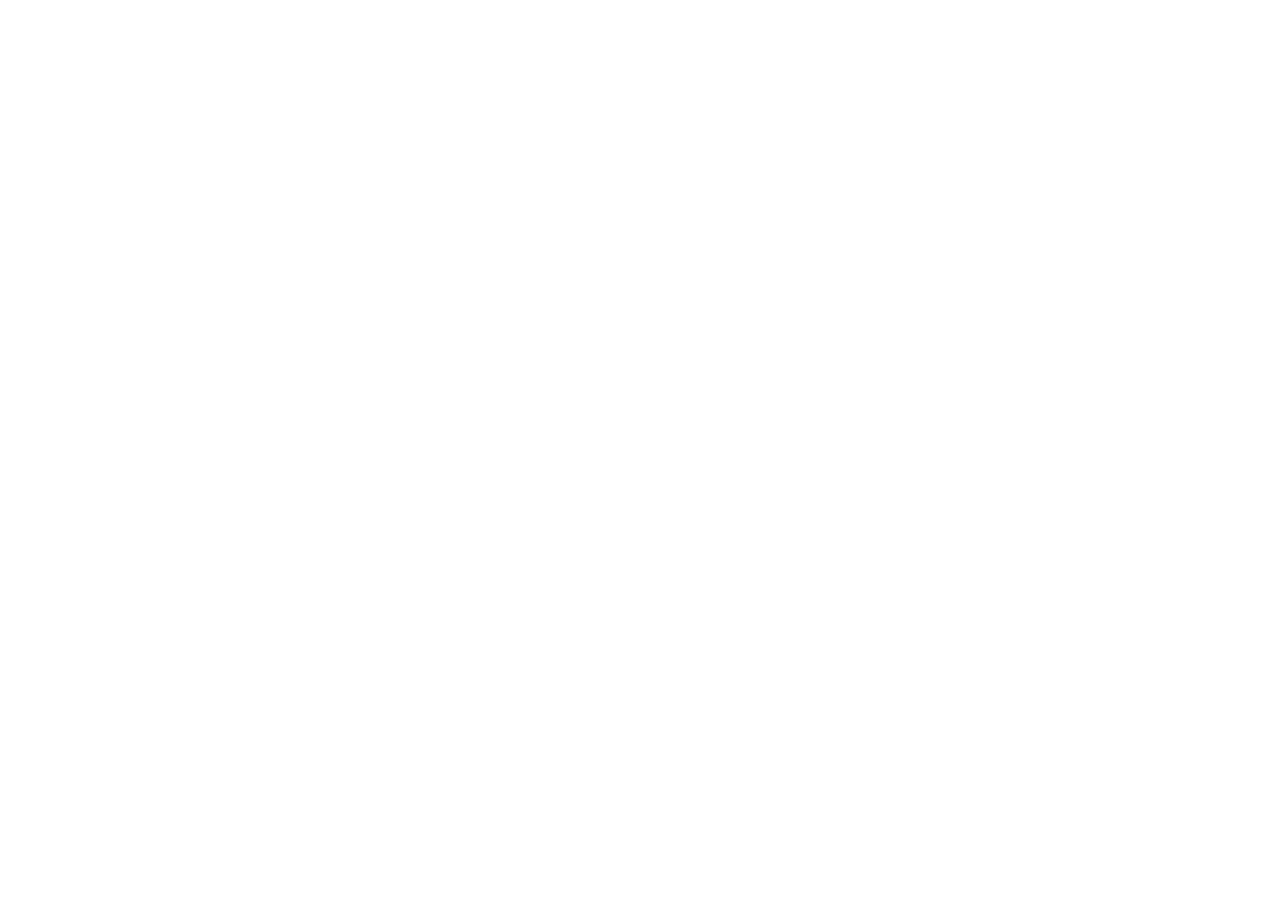
==== index.html @ 8d0be8ac "first commit" ====
<!DOCTYPE html>
<html lang="en">
<head>
    <meta charset="UTF-8">
    <meta name="viewport" content="width=device-width, initial-scale=1.0">
    <title>Document</title>
</head>
<body>
    
</body>
</html>
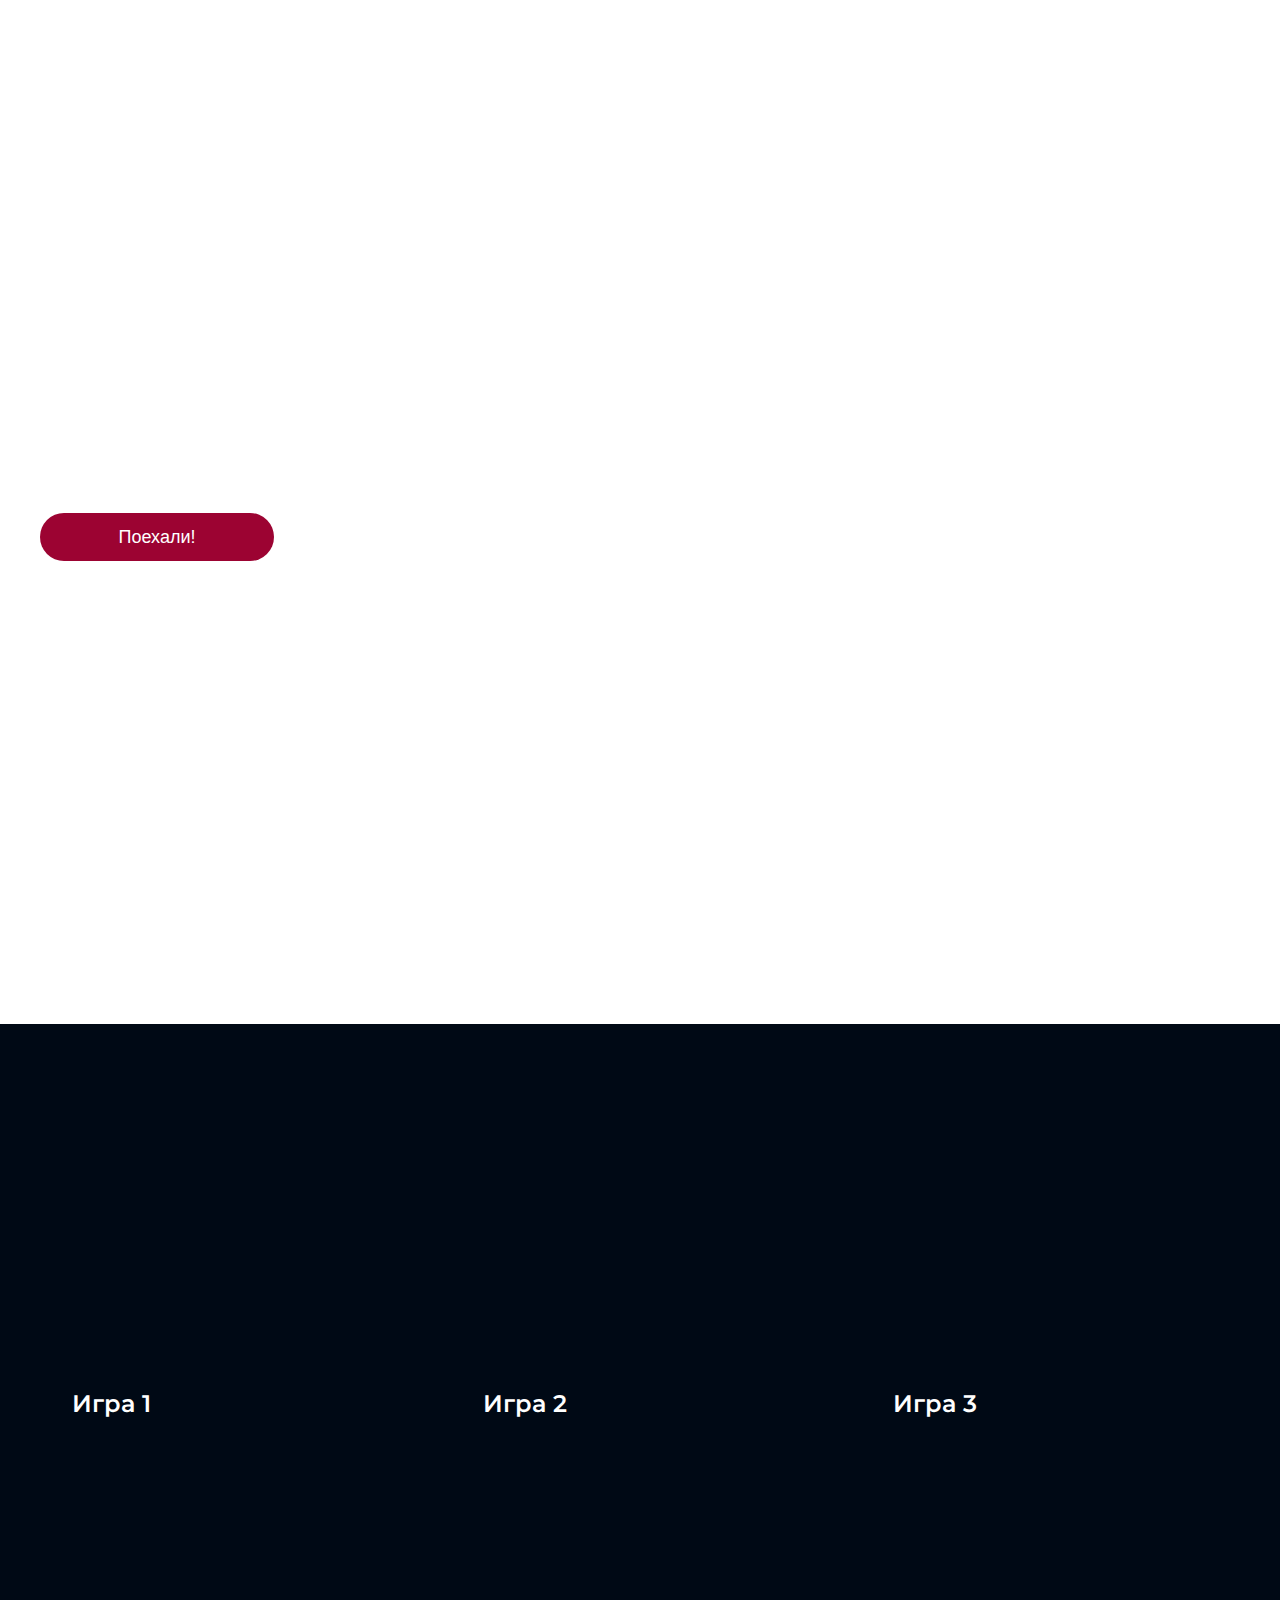
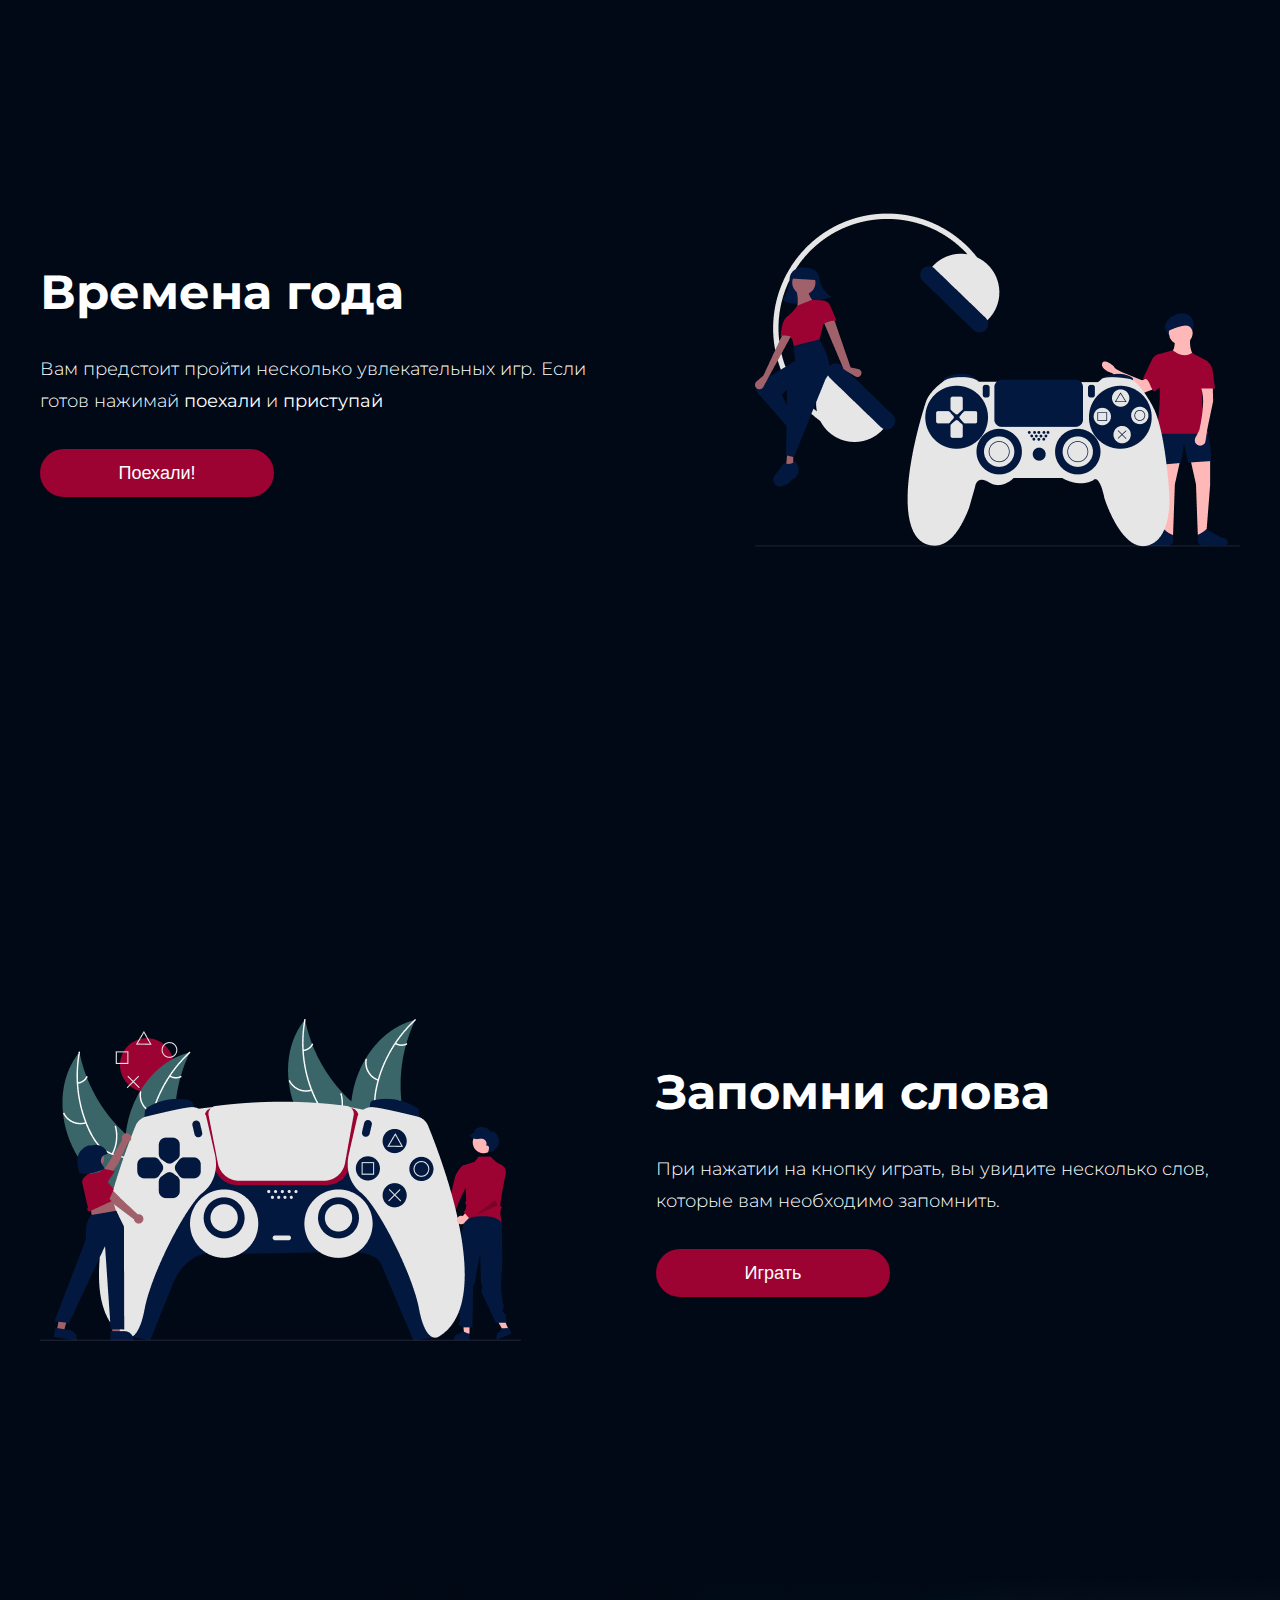
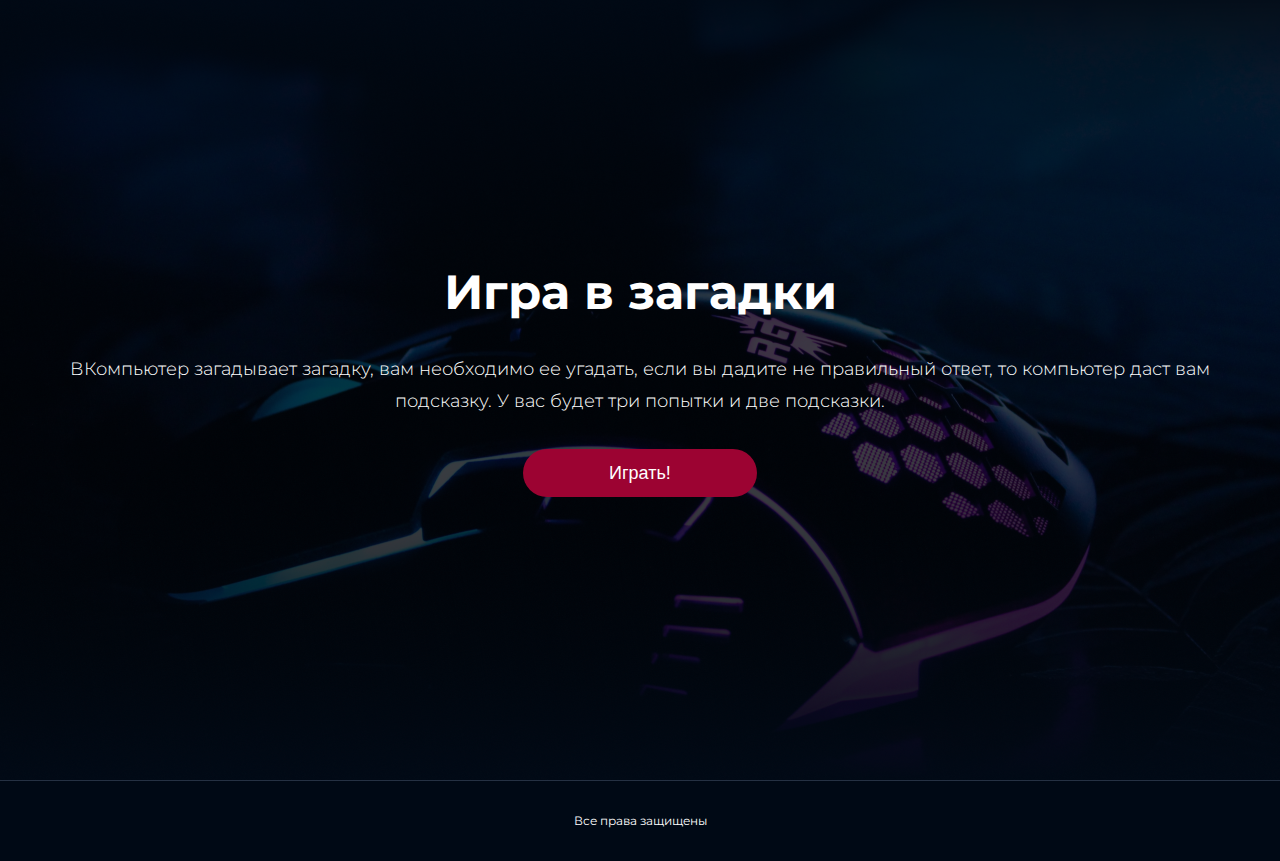
==== commit 39e87340: "ДЗ 3" ====
--- a/index.html
+++ b/index.html
@@ -1,11 +1,50 @@
 <!DOCTYPE html>
-<html lang="en">
+<html lang="ru">
 <head>
     <meta charset="UTF-8">
+    <meta http-equiv="X-UA-Compatible" content="ie=edge">
     <meta name="viewport" content="width=device-width, initial-scale=1.0">
-    <title>Document</title>
+    <title>Games</title>
+    <link rel="preconnect" href="https://fonts.googleapis.com">
+    <link rel="preconnect" href="https://fonts.gstatic.com" crossorigin>
+    <link href="https://fonts.googleapis.com/css2?family=Montserrat:wght@300;400;500;600;700&display=swap" rel="stylesheet">
+    <link rel="stylesheet" href="style.css">
 </head>
 <body>
+    <div class="top center">
+        <h1 class="heading">Добро пожаловать <br> на мой сайт !</h1>
+        <h4 class="slogan">Вам предстоит пройти несколько увлекательных игр. Если готов нажимай <b class="slogan-bold">поехали</b> и <b class="slogan-bold">приступай</b></h4>
+        <button class="button">Поехали!</button>
+    </div>
+    <div class="product-box center">
+        <a href="#" class="product"><h3 class="product-names">Игра 1</h3></a>
+        <a href="#" class="product"><h3 class="product-names">Игра 2</h3></a>
+        <a href="#" class="product"><h3 class="product-names">Игра 3</h3></a>
+    </div>
+    <div class="game-box game-first center">
+        <img class="game-logo" src="img/game1.png" alt="игра Времена года">
+        <div class="game-info">
+            <h2 class="game__heading">Времена года</h2>
+            <h4 class="game__slogan">Вам предстоит пройти несколько увлекательных игр. Если готов нажимай <b class="slogan-bold">поехали</b> и <b class="slogan-bold">приступай</b></h4>
+            <button class="button">Поехали!</button>
+        </div>
+    </div>
+    <div class="game-box game-second center">
+        <img class="game-logo" src="img/game2.png" alt="игра Запомни слова">
+        <div class="game-info">
+            <h2 class="game__heading">Запомни слова</h2>
+            <h4 class="game__slogan">При нажатии на кнопку играть, вы увидите несколько слов, которые вам необходимо запомнить.</h4>
+            <button class="button">Играть</button>
+        </div>
+    </div>
     
+    <div class="game-box game-third center">
+        <h2 class="game__heading">Игра в загадки</h2>
+        <h4 class="game__slogan game__slogan_center">ВКомпьютер загадывает загадку, вам необходимо ее угадать, если вы дадите не правильный ответ, то компьютер даст вам подсказку. У вас будет три попытки и две подсказки.</h4>
+        <button class="button">Играть!</button>
+    </div>
+    <div class="rights">
+        <h6 class="rights-text">Все права защищены</h6>
+    </div>
 </body>
 </html>--- a/style.css
+++ b/style.css
@@ -0,0 +1,278 @@
+
+* {
+    margin: 0;
+    padding: 0;
+}
+
+body {
+    font-family: "Montserrat", sans-serif;
+}
+.center {
+    padding-left: calc(50% - 600px);
+    padding-right: calc(50% - 600px);
+  }
+  
+.top {
+    background: url(img/background.jpg);
+    background-repeat: no-repeat;
+    background-size: cover;
+    height: 1024px;
+    background-repeat: no-repeat;
+    background-size: cover;
+    background-position: center;
+}
+
+.heading {
+    color: #FFF;
+    font-size: 64px;
+    font-style: normal;
+    font-weight: 700;
+    line-height: normal;
+    padding-top: 217px;
+    padding-bottom: 32px;
+}
+.slogan {
+    color: #FFF;
+    font-size: 18px;
+    font-style: normal;
+    font-weight: 300;
+    line-height: 32px;
+    max-width: 481px;
+    padding-bottom: 44px;
+    
+}
+.button {
+    border-radius: 30px;
+    background: #9C0332;
+    border: #9C0332; 
+    height: 48px;
+    width: 234px; 
+    color: #FFF;
+
+    font-size: 18px;
+    font-style: normal;
+    font-weight: 400;
+    line-height: normal;
+    transition: all 0.5s;
+    
+    &:hover {
+        border-radius: 30px;
+        background: #EB443F;
+        cursor:url(img/clarity_cursor-hand-line.svg), auto;
+    }
+
+}
+
+.product-box {
+    box-sizing: border-box;
+    background: #000915;
+    min-height: 556px;
+    display: flex;
+    flex-direction: row;
+    justify-content: space-between;
+    flex-wrap: wrap;
+    align-items: center;
+    padding-top: 128px;
+    padding-bottom: 128px;
+}
+.product {
+    box-sizing: border-box;
+    display: block;
+    box-sizing: border-box;
+    border-radius: 16px;
+    width: 379px;
+    height: 300px;
+    color: #FFF;
+    text-decoration: none;
+    position: relative;
+    transition: all 0.5s;
+    &:hover {
+        border: 3px solid #44D2FF;
+        cursor:url(img/clarity_cursor-hand-line.svg), auto;
+    }
+
+    &:nth-child(1) {
+        background:url(img/1.jpg);
+    }
+    &:nth-child(2) {
+        background:url(img/2.png);
+    }
+    &:nth-child(3) {
+        background:url(img/3.png);
+    }
+
+   
+}
+.product-names {
+    font-size: 24px;
+    font-style: normal;
+    font-weight: 600;
+    line-height: 32px;
+
+    position: absolute;
+    bottom: 32px;
+    left: 32px;
+   }
+
+.game-box {
+    height: 800px;
+    background: #000915;
+}
+.game__heading {
+    color: #FFF;
+    font-size: 48px;
+    font-style: normal;
+    font-weight: 700;
+    line-height: normal; 
+}
+.game__slogan {
+    color: #FFF;
+    font-size: 18px;
+    font-style: normal;
+    font-weight: 300;
+    line-height: 32px;
+}
+.game__slogan_center {
+    text-align: center;
+}
+
+.game-logo {
+    max-width: 485px;
+}
+.game-info {
+    max-width: 584px;
+    display: flex;
+    flex-direction: column;
+    justify-content: center;
+    gap: 32px;
+}
+.game-first {
+    display: flex;
+    align-items: center;
+    flex-wrap: wrap;
+    flex-direction: row-reverse;
+    justify-content: space-between;
+}
+.game-second {
+    display: flex;
+    align-items: center;
+    flex-wrap: wrap;
+    justify-content: space-between;
+}
+.game-third {
+    display: flex;
+    flex-direction: column;
+    align-items: center;
+    justify-content: center;
+    gap: 32px;
+    background-image: url(img/bg2.png);
+    background-repeat: no-repeat;
+    background-size: cover;
+}
+.rights {
+    
+    background: #000915;
+    text-align: center;
+    height: 80px;
+    border-top: 1px solid #B8D4FF33 ;
+}
+.rights-text {
+    margin-top: 32px;
+    color: #FFF;
+    font-size: 12px;
+    font-style: normal;
+    font-weight: 400;
+    line-height: normal;
+}
+
+
+
+
+
+
+
+@media (max-width: 767px) {
+    .top {
+        display: flex;
+        flex-direction: column;
+        align-items: center;
+        background-size: cover;
+        height: 735px;
+    }
+   
+    .center {
+      padding-left: 16px;
+      padding-right: 16px;
+    }
+
+    .heading {
+        color: #FFF;
+        text-align: center;
+        font-size: 32px;
+        font-style: normal;
+        font-weight: 700;
+        line-height: normal;
+    }
+    .slogan {
+        color: #FFF;
+        text-align: center;
+        font-size: 14px;
+        font-style: normal;
+        font-weight: 300;
+        line-height: 22px;
+    }
+    .product-box {
+        justify-content: center;
+       
+        
+
+    }
+    .product {
+        margin-bottom: 32px;
+        justify-content: center;
+    }
+
+    .game__heading {
+        color: #FFF;
+        text-align: center;
+        font-size: 32px;
+        font-style: normal;
+        font-weight: 700;
+        line-height: normal;
+    }
+    .game__slogan {
+        color: #FFF;
+        text-align: center;
+        font-size: 14px;
+        font-style: normal;
+        font-weight: 300;
+        line-height: 22px;
+    }
+    .game-box {
+        flex-direction: column-reverse;
+        padding-top: 51px;
+        padding-bottom: 85px;
+    }
+    
+    .game-info {
+        align-items: center;
+    }
+    .game-logo {
+        margin-top: 64px;
+        max-width: 343px;
+    }
+    .game-first {
+        height: 653px;
+    }
+    .game-second {
+        height: 653px;
+    }
+    .game-third {
+        justify-content: start;
+        flex-direction: column;
+    }
+    .rights {
+    
+        border-top: 1px solid #000915 ;
+    }
+}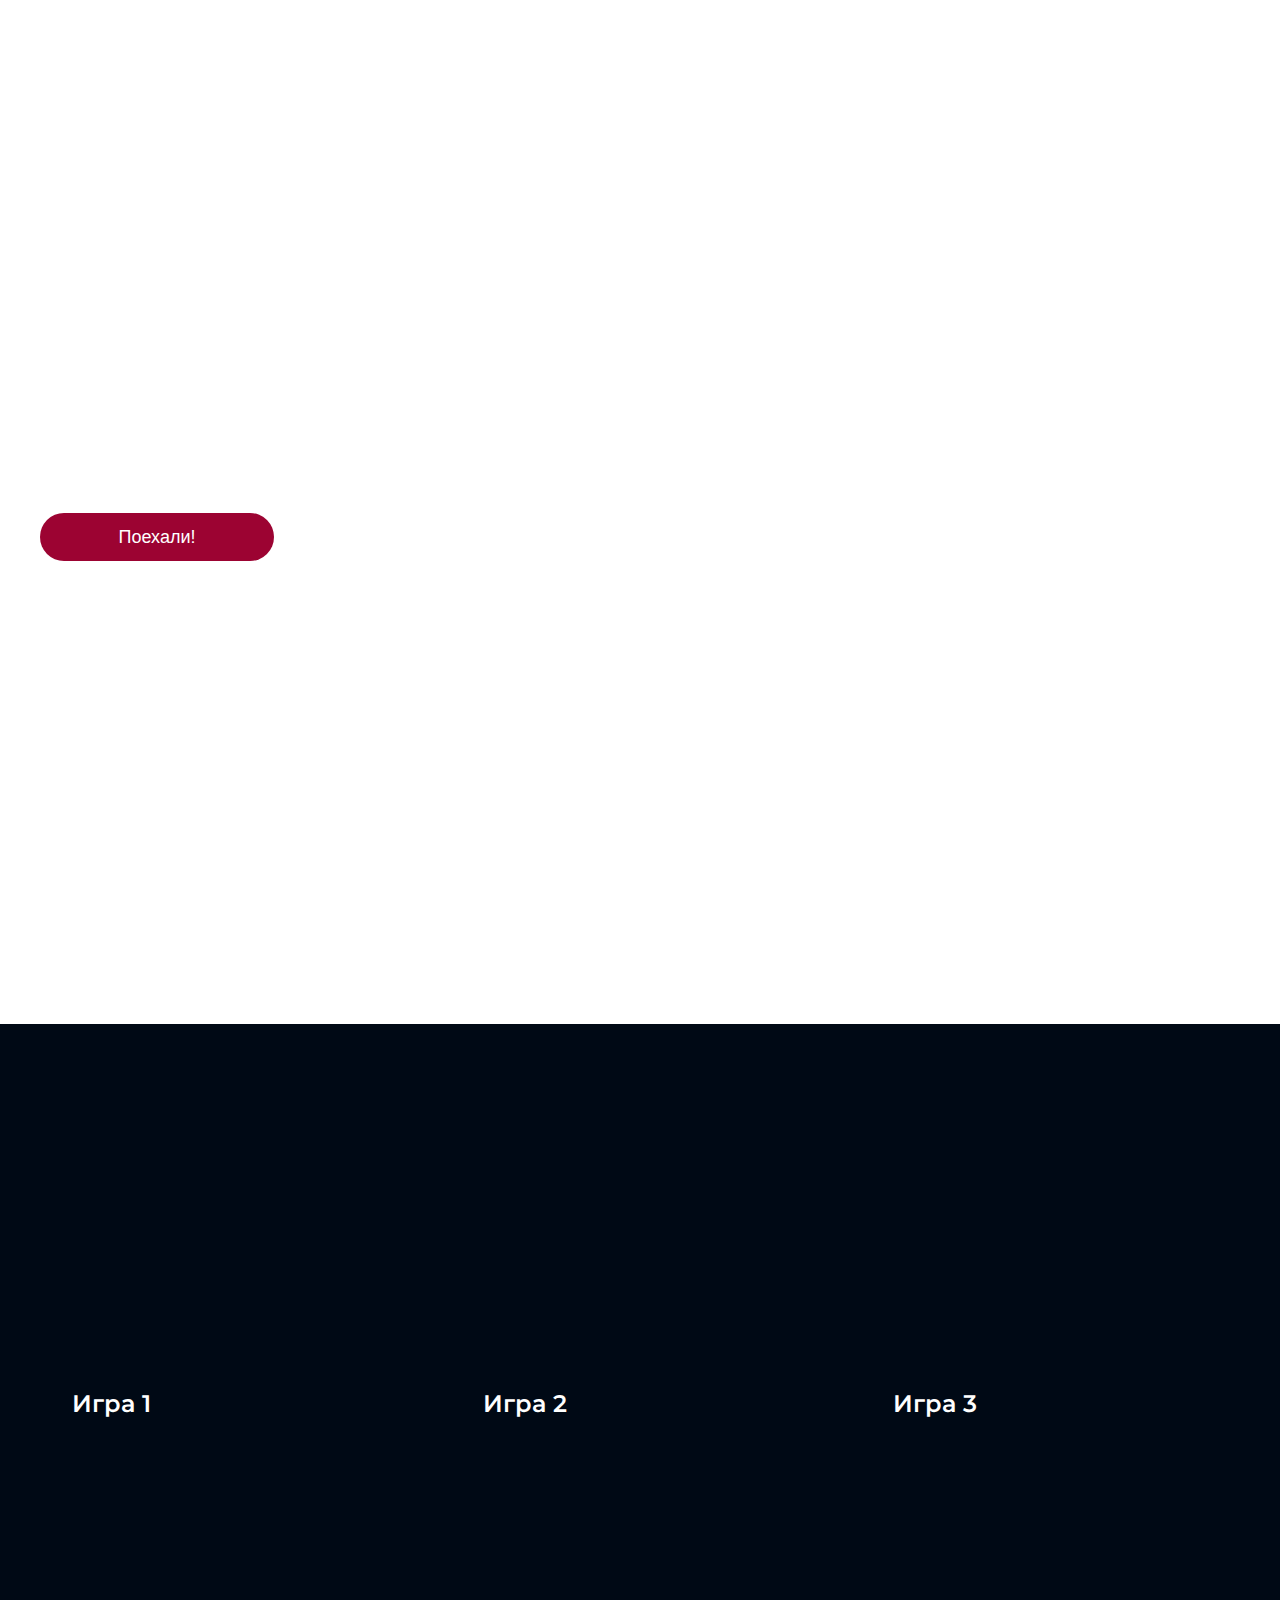
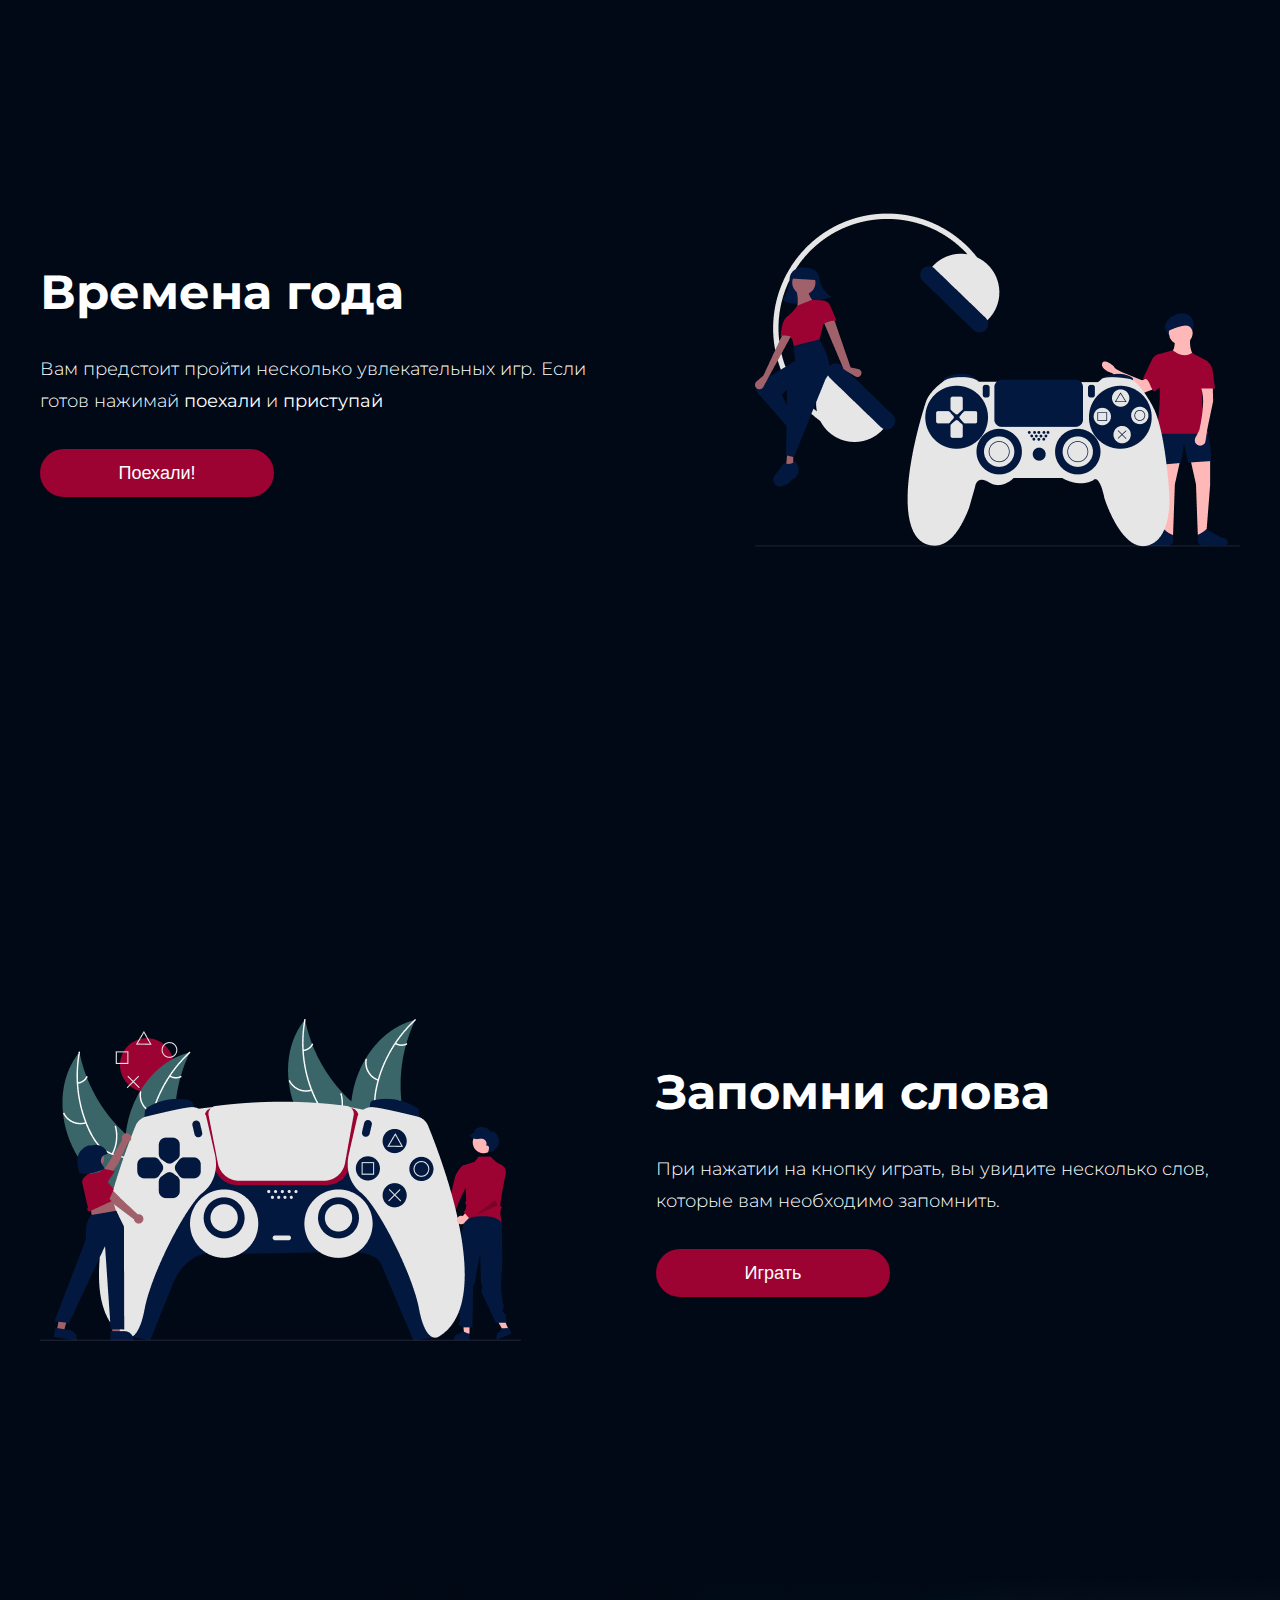
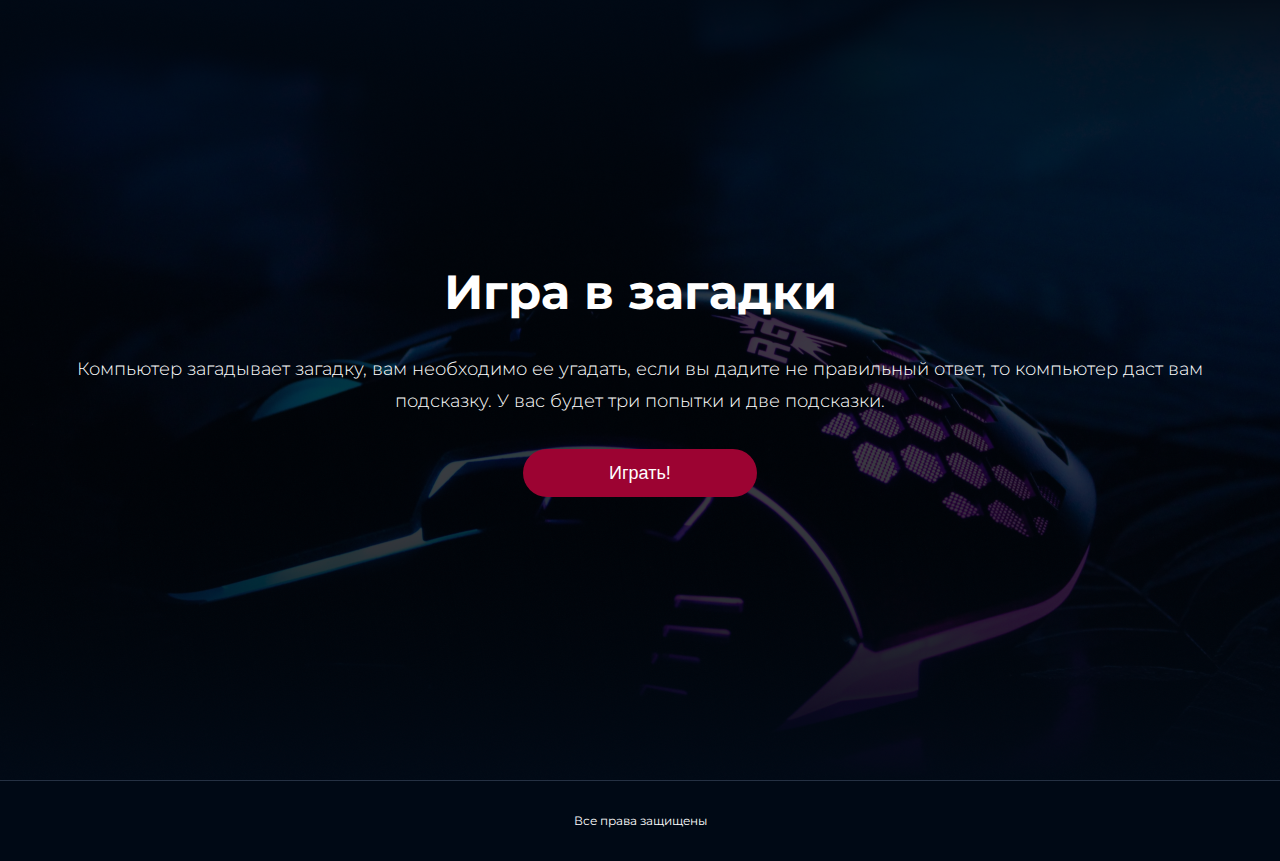
==== commit c81ed471: "ДЗ7" ====
--- a/index.html
+++ b/index.html
@@ -9,6 +9,7 @@
     <link rel="preconnect" href="https://fonts.gstatic.com" crossorigin>
     <link href="https://fonts.googleapis.com/css2?family=Montserrat:wght@300;400;500;600;700&display=swap" rel="stylesheet">
     <link rel="stylesheet" href="style.css">
+    <script src="script.js"></script>
 </head>
 <body>
     <div class="top center">
@@ -17,34 +18,35 @@
         <button class="button">Поехали!</button>
     </div>
     <div class="product-box center">
-        <a href="#" class="product"><h3 class="product-names">Игра 1</h3></a>
-        <a href="#" class="product"><h3 class="product-names">Игра 2</h3></a>
-        <a href="#" class="product"><h3 class="product-names">Игра 3</h3></a>
+        <a href="#game1" class="product"><h3 class="product-names">Игра 1</h3></a>
+        <a href="#game2" class="product"><h3 class="product-names">Игра 2</h3></a>
+        <a href="#game3" class="product"><h3 class="product-names">Игра 3</h3></a>
     </div>
     <div class="game-box game-first center">
         <img class="game-logo" src="img/game1.png" alt="игра Времена года">
-        <div class="game-info">
+        <div id="game1" class="game-info">
             <h2 class="game__heading">Времена года</h2>
             <h4 class="game__slogan">Вам предстоит пройти несколько увлекательных игр. Если готов нажимай <b class="slogan-bold">поехали</b> и <b class="slogan-bold">приступай</b></h4>
-            <button class="button">Поехали!</button>
+            <button onclick="monthNumber()" class="button">Поехали!</button>
         </div>
     </div>
-    <div class="game-box game-second center">
+    <div id="game2" class="game-box game-second center">
         <img class="game-logo" src="img/game2.png" alt="игра Запомни слова">
         <div class="game-info">
             <h2 class="game__heading">Запомни слова</h2>
             <h4 class="game__slogan">При нажатии на кнопку играть, вы увидите несколько слов, которые вам необходимо запомнить.</h4>
-            <button class="button">Играть</button>
+            <button onclick="rememberWords()" class="button">Играть</button>
         </div>
     </div>
     
-    <div class="game-box game-third center">
+    <div id="game3" class="game-box game-third center">
         <h2 class="game__heading">Игра в загадки</h2>
-        <h4 class="game__slogan game__slogan_center">ВКомпьютер загадывает загадку, вам необходимо ее угадать, если вы дадите не правильный ответ, то компьютер даст вам подсказку. У вас будет три попытки и две подсказки.</h4>
+        <h4 class="game__slogan game__slogan_center">Компьютер загадывает загадку, вам необходимо ее угадать, если вы дадите не правильный ответ, то компьютер даст вам подсказку. У вас будет три попытки и две подсказки.</h4>
         <button class="button">Играть!</button>
     </div>
     <div class="rights">
         <h6 class="rights-text">Все права защищены</h6>
     </div>
+    <script src="script.js"></script>
 </body>
 </html>